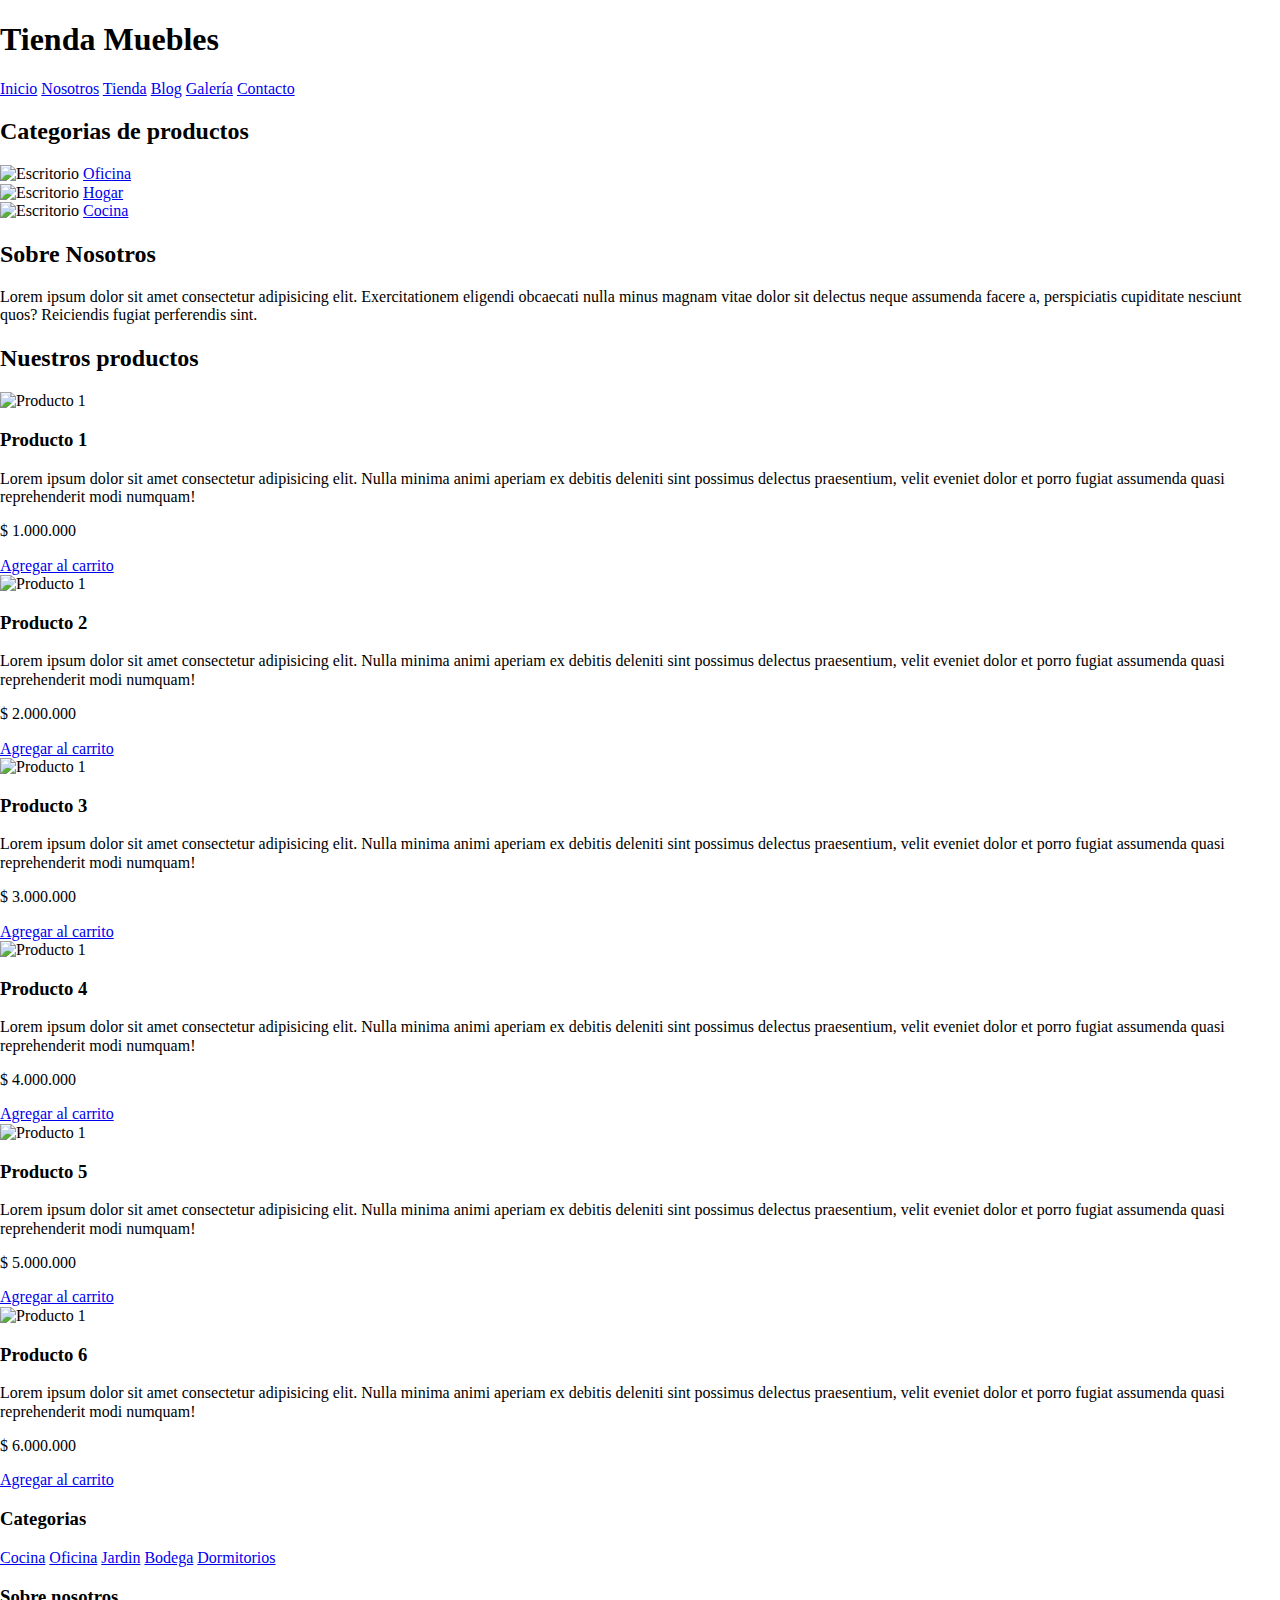
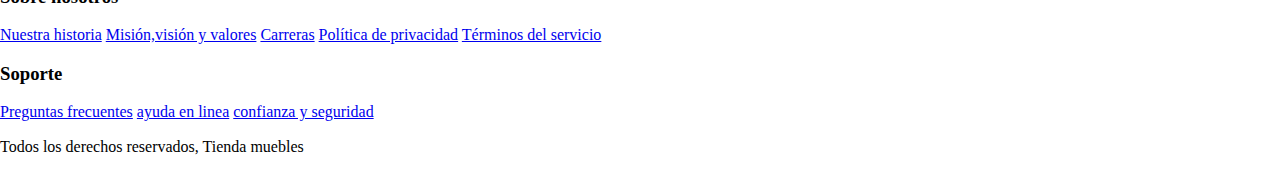
==== index.html @ c20535bb "Primer commit" ====
<!DOCTYPE html>
<html lang="es">
<head>
    <meta charset="UTF-8">
    <meta http-equiv="X-UA-Compatible" content="IE=edge">
    <meta name="viewport" content="width=device-width, initial-scale=1.0">
    <link rel="stylesheet" href="../normalize.css">
    <link rel="preconnect" href="https://fonts.googleapis.com"><link rel="preconnect" href="https://fonts.gstatic.com" crossorigin><link href="https://fonts.googleapis.com/css2?family=Playfair+Display:wght@700&family=Raleway:wght@400;700;900&display=swap" rel="stylesheet">
    <link rel="stylesheet" href="../furnitures-store/index.css">
    <title> My first page</title>
</head>
<body>
    <header class="nombre-sitio">
        <h1 >Tienda <span >Muebles</span> </h1>
    </header>
    
    <nav class="nav-principal">
        <a href="index.html">Inicio</a>
        <a href="nosotros.html">Nosotros</a>
        <a href="tienda.html">Tienda</a>
        <a href="blog.html">Blog</a>
        <a href="galeria.html">Galería</a>
        <a href="contacto.html">Contacto</a>
    </nav>
    <div class="hero-img"></div>
    
    <section class="contenedor categorias">
        <h2>Categorias de productos</h2>
        <div class="listado-categorias">
            <div class="categoria">
                <img src="../furnitures-store/img/categoria1.jpg" alt="Escritorio">
                <a href="#">Oficina</a>
            </div>
            <div class="categoria">
                <img src="../furnitures-store/img/categoria2.jpg" alt="Escritorio">
                <a href="#">Hogar</a>
            </div>
            <div class="categoria">
                <img src="../furnitures-store/img/categoria3.jpg" alt="Escritorio">
                <a href="#">Cocina</a>
            </div>
        </div>
    </section>
    <section class="sobre-nosotros">
        <div class="contenedor sobre-nosotros-grid sobre-nosotros-flex">
            <div class="texto-nosotros">
                <h2>Sobre Nosotros</h2>
                <p>Lorem ipsum dolor sit amet consectetur adipisicing elit. Exercitationem eligendi obcaecati nulla minus magnam vitae dolor sit delectus neque assumenda facere a, perspiciatis cupiditate nesciunt quos? Reiciendis fugiat perferendis sint.</p>
            </div>
        </div>
    </section>

    <main class="contenido-principal contenedor">
        <h2>Nuestros productos</h2>

        <div class="listado-productos">
            <div class="producto"> 
                <img class="object-fit" src="../furnitures-store/img/producto1.jpg" alt="Producto 1">

                <div class="texto-producto"> 
                    <h3>Producto 1</h3>
                    <p>Lorem ipsum dolor sit amet consectetur adipisicing elit. Nulla minima animi aperiam ex debitis deleniti sint possimus delectus praesentium, velit eveniet dolor et porro fugiat assumenda quasi reprehenderit modi numquam!</p>
                    <p class="precio">$ 1.000.000</p>
                    
                    <a class="boton" href="#">Agregar al carrito</a>
                </div> <!--info del producto -->
            </div>  <!--Producto 1 -->
            <div class="producto"> 
                <img src="../furnitures-store/img/producto2.jpg" alt="Producto 1">
                <div class="texto-producto"> 
                    <h3>Producto 2</h3>
                    <p>Lorem ipsum dolor sit amet consectetur adipisicing elit. Nulla minima animi aperiam ex debitis deleniti sint possimus delectus praesentium, velit eveniet dolor et porro fugiat assumenda quasi reprehenderit modi numquam!</p>
                    <p class="precio">$ 2.000.000</p>
                    <a class="boton" href="#">Agregar al carrito</a>
                </div> <!--info del producto -->
            </div>  <!--Producto 2 -->
            <div class="producto"> 
                <img src="../furnitures-store/img/producto3.jpg" alt="Producto 1">
                <div class="texto-producto"> 
                    <h3>Producto 3</h3>
                    <p>Lorem ipsum dolor sit amet consectetur adipisicing elit. Nulla minima animi aperiam ex debitis deleniti sint possimus delectus praesentium, velit eveniet dolor et porro fugiat assumenda quasi reprehenderit modi numquam!</p>
                    <p class="precio">$ 3.000.000</p>
                    <a class="boton" href="#">Agregar al carrito</a>
                </div> <!--info del producto -->
            </div>  <!--Producto 3 -->
            <div class="producto"> 
                <img src="../furnitures-store/img/producto4.jpg" alt="Producto 1">
                <div class="texto-producto"> 
                    <h3>Producto 4</h3>
                    <p>Lorem ipsum dolor sit amet consectetur adipisicing elit. Nulla minima animi aperiam ex debitis deleniti sint possimus delectus praesentium, velit eveniet dolor et porro fugiat assumenda quasi reprehenderit modi numquam!</p>
                    <p class="precio">$ 4.000.000</p>
                    <a class="boton" href="#">Agregar al carrito</a>
                </div> <!--info del producto -->
            </div>  <!--Producto 4 -->
            <div class="producto"> 
                <img src="../furnitures-store/img/producto5.jpg" alt="Producto 1">
                <div class="texto-producto"> 
                    <h3>Producto 5</h3>
                    <p>Lorem ipsum dolor sit amet consectetur adipisicing elit. Nulla minima animi aperiam ex debitis deleniti sint possimus delectus praesentium, velit eveniet dolor et porro fugiat assumenda quasi reprehenderit modi numquam!</p>
                    <p class="precio">$ 5.000.000</p>
                    <a class="boton" href="#">Agregar al carrito</a>
                </div> <!--info del producto -->
            </div>  <!--Producto 5 -->
            <div class="producto"> 
                <img src="../furnitures-store/img/producto6.jpg" alt="Producto 1">
                <div class="texto-producto"> 
                    <h3>Producto 6</h3>
                    <p>Lorem ipsum dolor sit amet consectetur adipisicing elit. Nulla minima animi aperiam ex debitis deleniti sint possimus delectus praesentium, velit eveniet dolor et porro fugiat assumenda quasi reprehenderit modi numquam!</p>
                    <p class="precio">$ 6.000.000</p>
                    <a class="boton" href="#">Agregar al carrito</a>
                </div> <!--info del producto -->
            </div>  <!--Producto 6 -->
       </div>  <!--  fin de listado de productos -->
    </main>

    <footer class="site-footer">
        <div class="flex-footer contenedor">
            <div class="footer-menu">
                <h3>Categorias</h3>
                <nav>
                    <a href="#">Cocina</a>
                    <a href="#">Oficina</a>
                    <a href="#">Jardin</a>
                    <a href="#">Bodega</a>
                    <a href="#">Dormitorios</a>
                </nav>
            </div>

            <div class="footer-menu">
                <h3>Sobre nosotros</h3>
                <nav>
                    <a href="#">Nuestra historia</a>
                    <a href="#">Misión,visión y valores</a>
                    <a href="#">Carreras</a>
                    <a href="#">Política de privacidad</a>
                    <a href="#">Términos del servicio</a>
                </nav>
            </div>

            <div class="footer-menu">
                <h3>Soporte</h3>
                <nav>
                    <a href="#">Preguntas frecuentes</a>
                    <a href="#">ayuda en linea</a>
                    <a href="#">confianza y seguridad</a>
                </nav>
            </div>
        </div>
            <p class="copyright">Todos los derechos reservados, Tienda muebles</p>
    </footer>
</body>
</html>
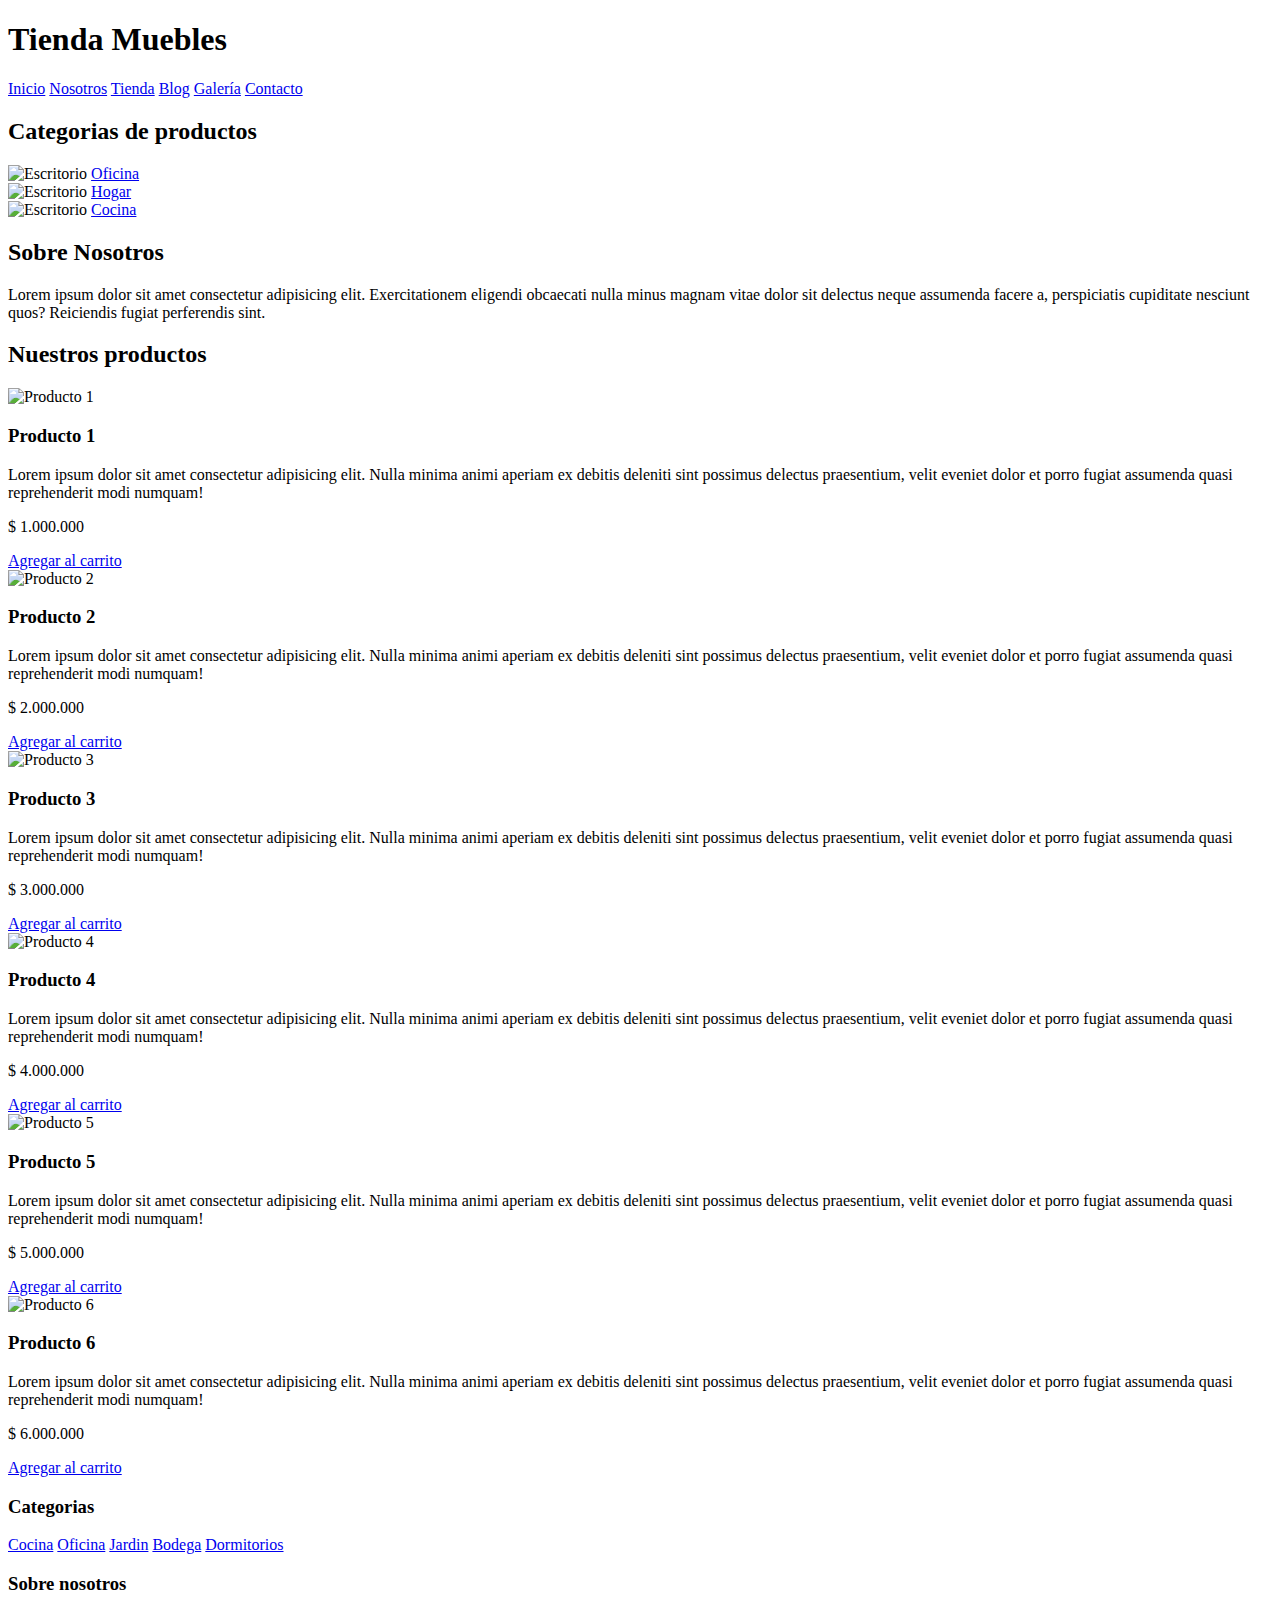
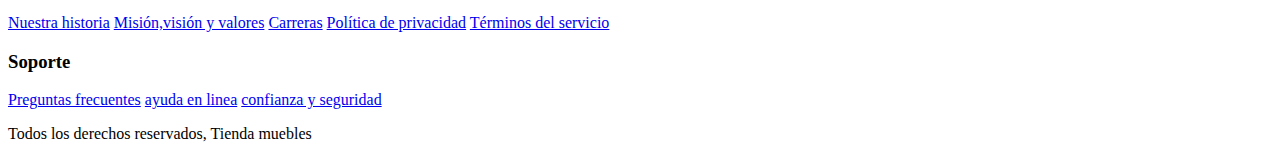
==== commit 13be55e6: "agregue seccion contacto" ====
--- a/index.html
+++ b/index.html
@@ -4,9 +4,9 @@
     <meta charset="UTF-8">
     <meta http-equiv="X-UA-Compatible" content="IE=edge">
     <meta name="viewport" content="width=device-width, initial-scale=1.0">
-    <link rel="stylesheet" href="../normalize.css">
+    <link rel="stylesheet" href="../furnitures-store/css/normalize.css">
     <link rel="preconnect" href="https://fonts.googleapis.com"><link rel="preconnect" href="https://fonts.gstatic.com" crossorigin><link href="https://fonts.googleapis.com/css2?family=Playfair+Display:wght@700&family=Raleway:wght@400;700;900&display=swap" rel="stylesheet">
-    <link rel="stylesheet" href="../furnitures-store/index.css">
+    <link rel="stylesheet" href="../furnitures-store/css/index.css">
     <title> My first page</title>
 </head>
 <body>
@@ -16,11 +16,11 @@
     
     <nav class="nav-principal">
         <a href="index.html">Inicio</a>
-        <a href="nosotros.html">Nosotros</a>
-        <a href="tienda.html">Tienda</a>
-        <a href="blog.html">Blog</a>
-        <a href="galeria.html">Galería</a>
-        <a href="contacto.html">Contacto</a>
+        <a href="../furnitures-store/html/nosotros.html">Nosotros</a>
+        <a href="../furnitures-store/html/tienda.html">Tienda</a>
+        <a href="../furnitures-store/html/blog.html">Blog</a>
+        <a href="../furnitures-store/html/galeria.html">Galería</a>
+        <a href="../furnitures-store/html/contacto.html">Contacto</a>
     </nav>
     <div class="hero-img"></div>
     
@@ -32,11 +32,11 @@
                 <a href="#">Oficina</a>
             </div>
             <div class="categoria">
-                <img src="../furnitures-store/img/categoria2.jpg" alt="Escritorio">
+                <img src="../furnitures-store/img/categoria1.jpg" alt="Escritorio">
                 <a href="#">Hogar</a>
             </div>
             <div class="categoria">
-                <img src="../furnitures-store/img/categoria3.jpg" alt="Escritorio">
+                <img src="../furnitures-store/img/categoria1.jpg" alt="Escritorio">
                 <a href="#">Cocina</a>
             </div>
         </div>
@@ -66,7 +66,7 @@
                 </div> <!--info del producto -->
             </div>  <!--Producto 1 -->
             <div class="producto"> 
-                <img src="../furnitures-store/img/producto2.jpg" alt="Producto 1">
+                <img src="../furnitures-store/img/producto2.jpg" alt="Producto 2">
                 <div class="texto-producto"> 
                     <h3>Producto 2</h3>
                     <p>Lorem ipsum dolor sit amet consectetur adipisicing elit. Nulla minima animi aperiam ex debitis deleniti sint possimus delectus praesentium, velit eveniet dolor et porro fugiat assumenda quasi reprehenderit modi numquam!</p>
@@ -75,7 +75,7 @@
                 </div> <!--info del producto -->
             </div>  <!--Producto 2 -->
             <div class="producto"> 
-                <img src="../furnitures-store/img/producto3.jpg" alt="Producto 1">
+                <img src="../furnitures-store/img/producto4.jpg" alt="Producto 3">
                 <div class="texto-producto"> 
                     <h3>Producto 3</h3>
                     <p>Lorem ipsum dolor sit amet consectetur adipisicing elit. Nulla minima animi aperiam ex debitis deleniti sint possimus delectus praesentium, velit eveniet dolor et porro fugiat assumenda quasi reprehenderit modi numquam!</p>
@@ -84,7 +84,7 @@
                 </div> <!--info del producto -->
             </div>  <!--Producto 3 -->
             <div class="producto"> 
-                <img src="../furnitures-store/img/producto4.jpg" alt="Producto 1">
+                <img src="../furnitures-store/img/producto4.jpg" alt="Producto 4">
                 <div class="texto-producto"> 
                     <h3>Producto 4</h3>
                     <p>Lorem ipsum dolor sit amet consectetur adipisicing elit. Nulla minima animi aperiam ex debitis deleniti sint possimus delectus praesentium, velit eveniet dolor et porro fugiat assumenda quasi reprehenderit modi numquam!</p>
@@ -93,7 +93,7 @@
                 </div> <!--info del producto -->
             </div>  <!--Producto 4 -->
             <div class="producto"> 
-                <img src="../furnitures-store/img/producto5.jpg" alt="Producto 1">
+                <img src="../furnitures-store/img/producto5.jpg" alt="Producto 5">
                 <div class="texto-producto"> 
                     <h3>Producto 5</h3>
                     <p>Lorem ipsum dolor sit amet consectetur adipisicing elit. Nulla minima animi aperiam ex debitis deleniti sint possimus delectus praesentium, velit eveniet dolor et porro fugiat assumenda quasi reprehenderit modi numquam!</p>
@@ -102,7 +102,7 @@
                 </div> <!--info del producto -->
             </div>  <!--Producto 5 -->
             <div class="producto"> 
-                <img src="../furnitures-store/img/producto6.jpg" alt="Producto 1">
+                <img src="../furnitures-store/img/producto6.jpg" alt="Producto 6">
                 <div class="texto-producto"> 
                     <h3>Producto 6</h3>
                     <p>Lorem ipsum dolor sit amet consectetur adipisicing elit. Nulla minima animi aperiam ex debitis deleniti sint possimus delectus praesentium, velit eveniet dolor et porro fugiat assumenda quasi reprehenderit modi numquam!</p>
@@ -114,7 +114,7 @@
     </main>
 
     <footer class="site-footer">
-        <div class="flex-footer contenedor">
+        <div class="grid-footer contenedor">
             <div class="footer-menu">
                 <h3>Categorias</h3>
                 <nav>
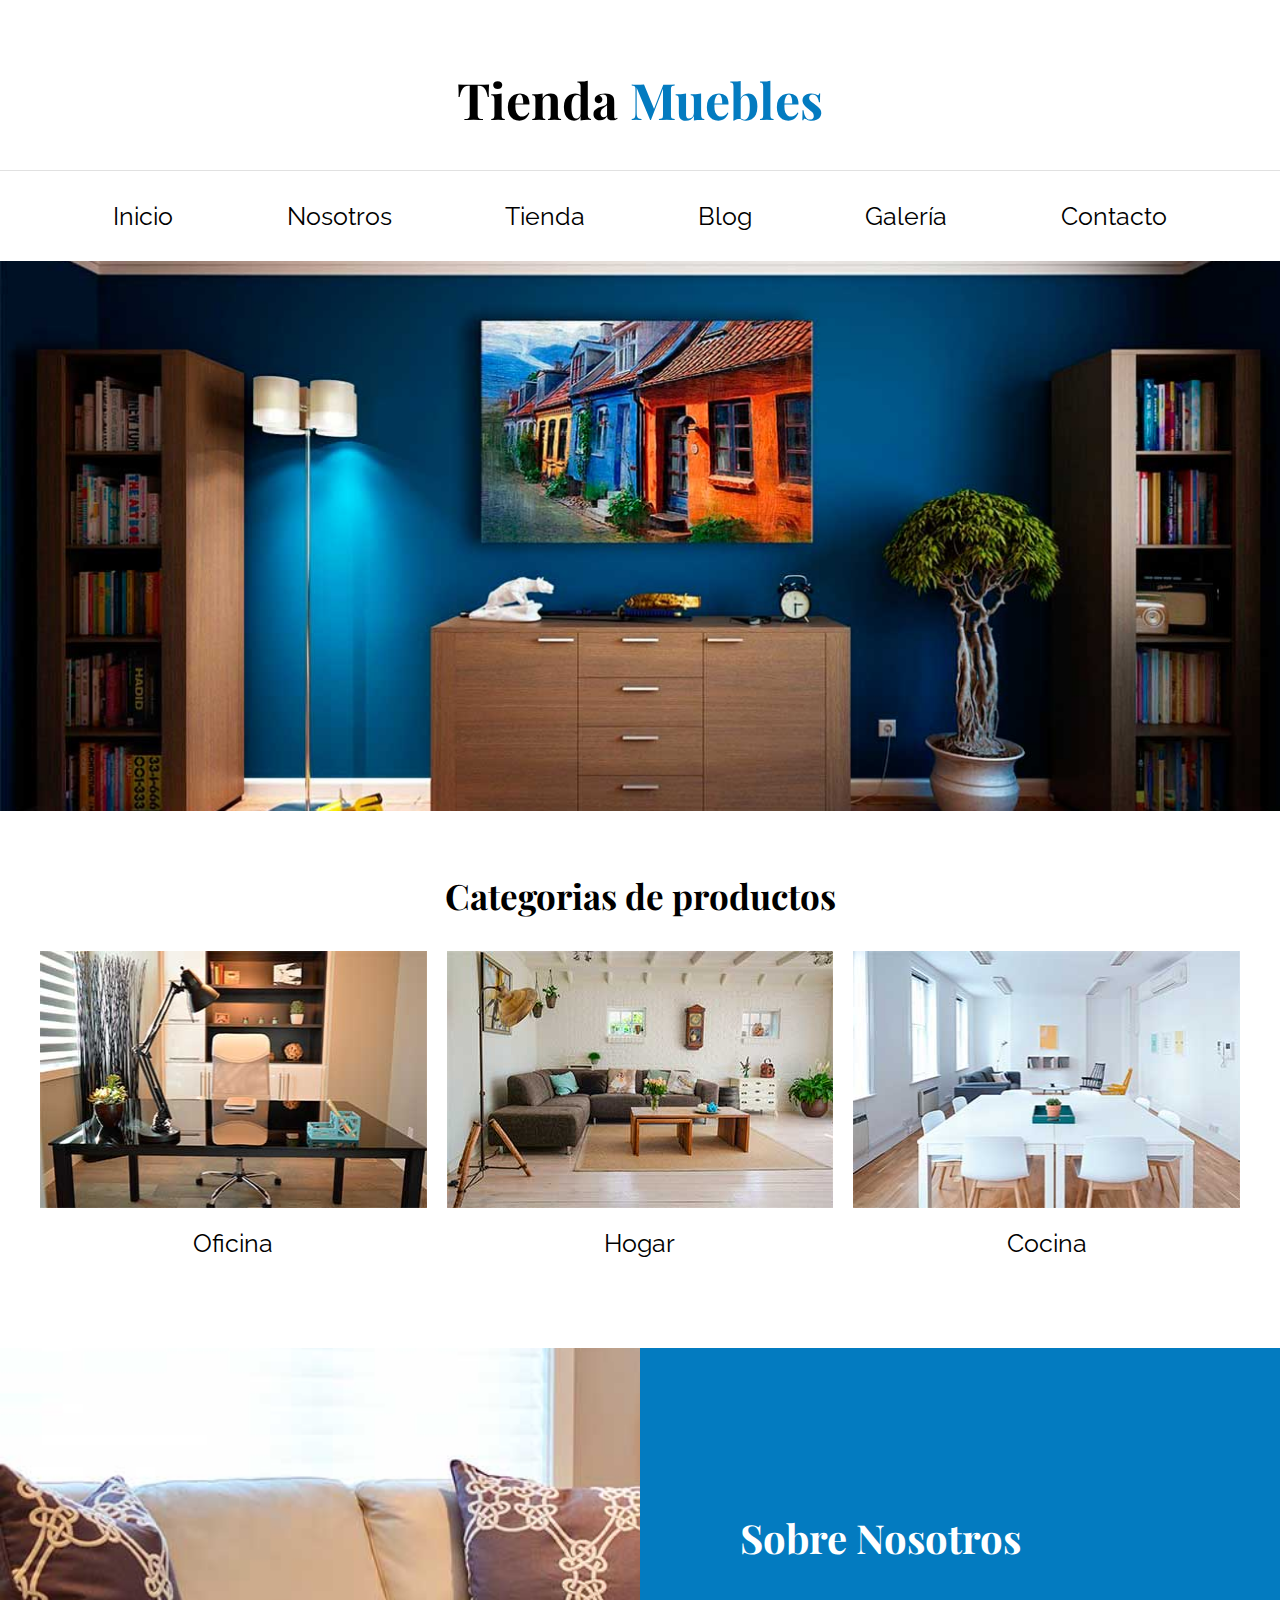
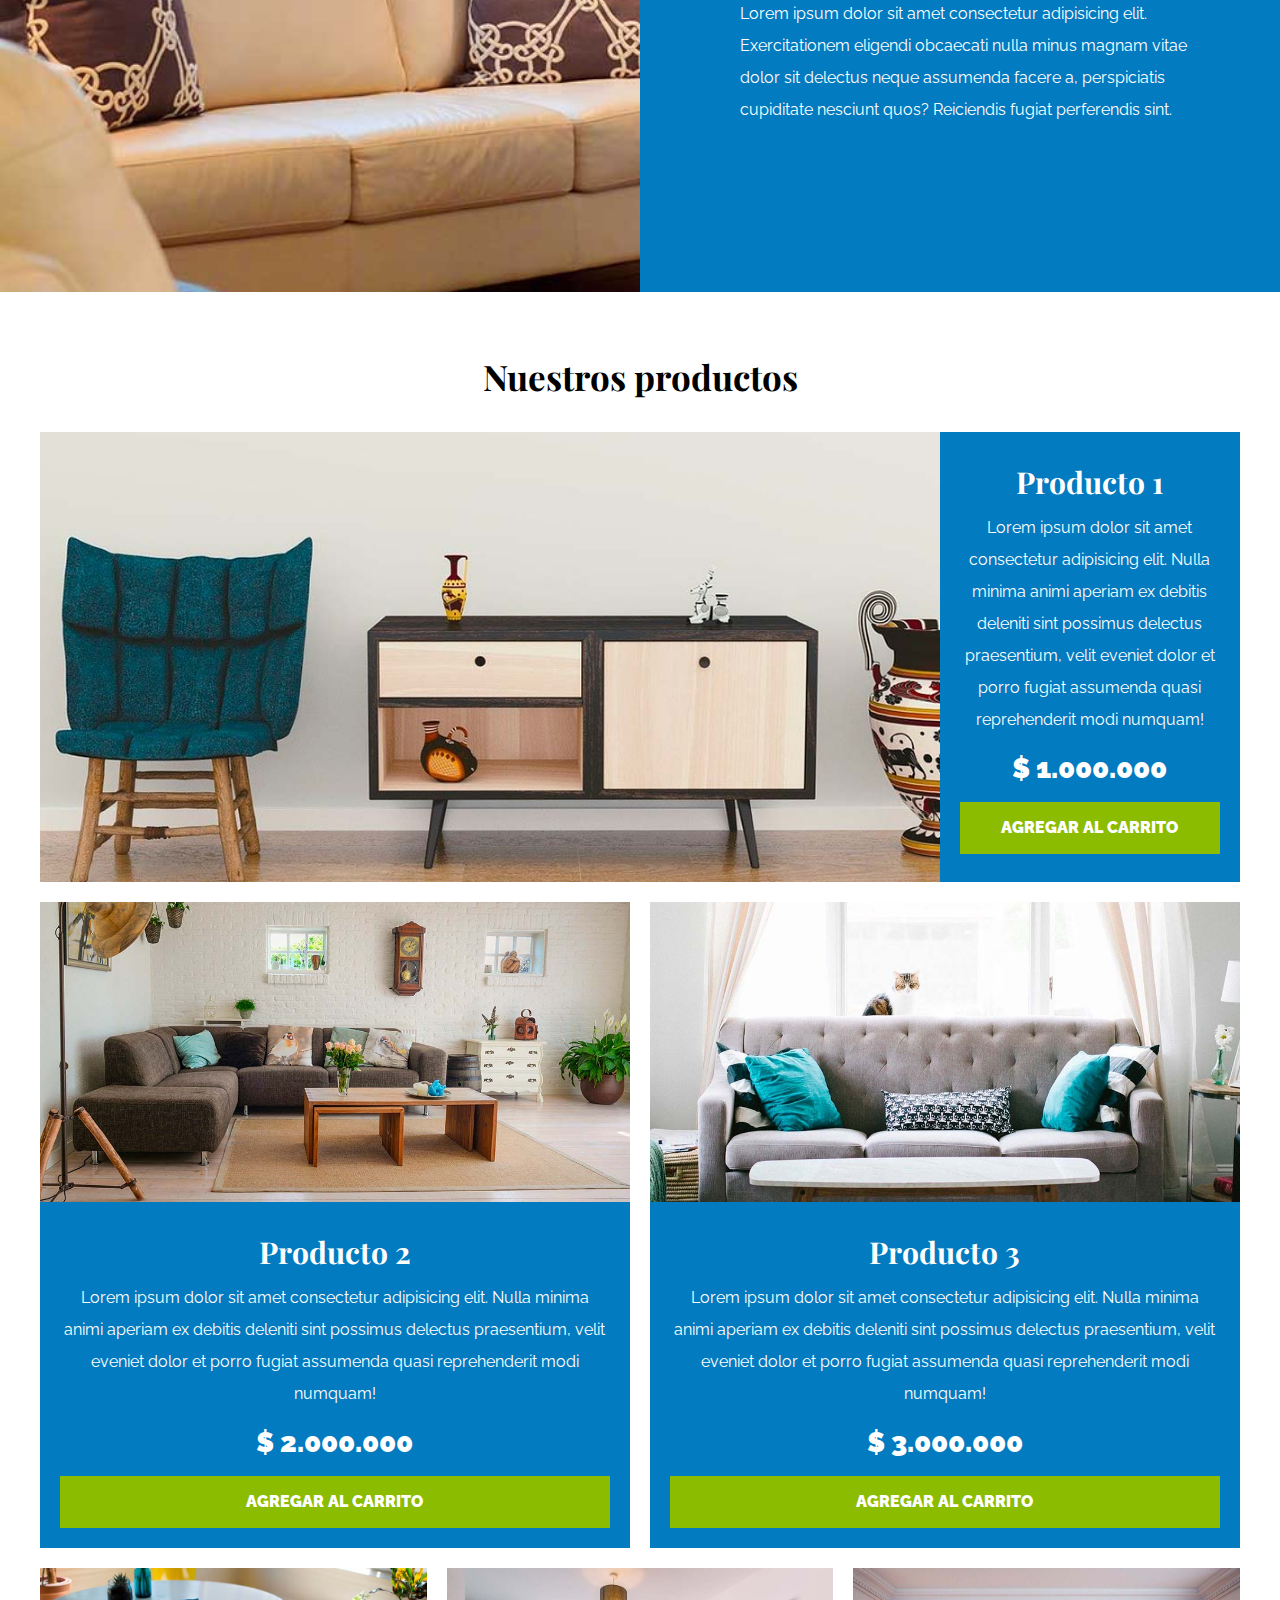
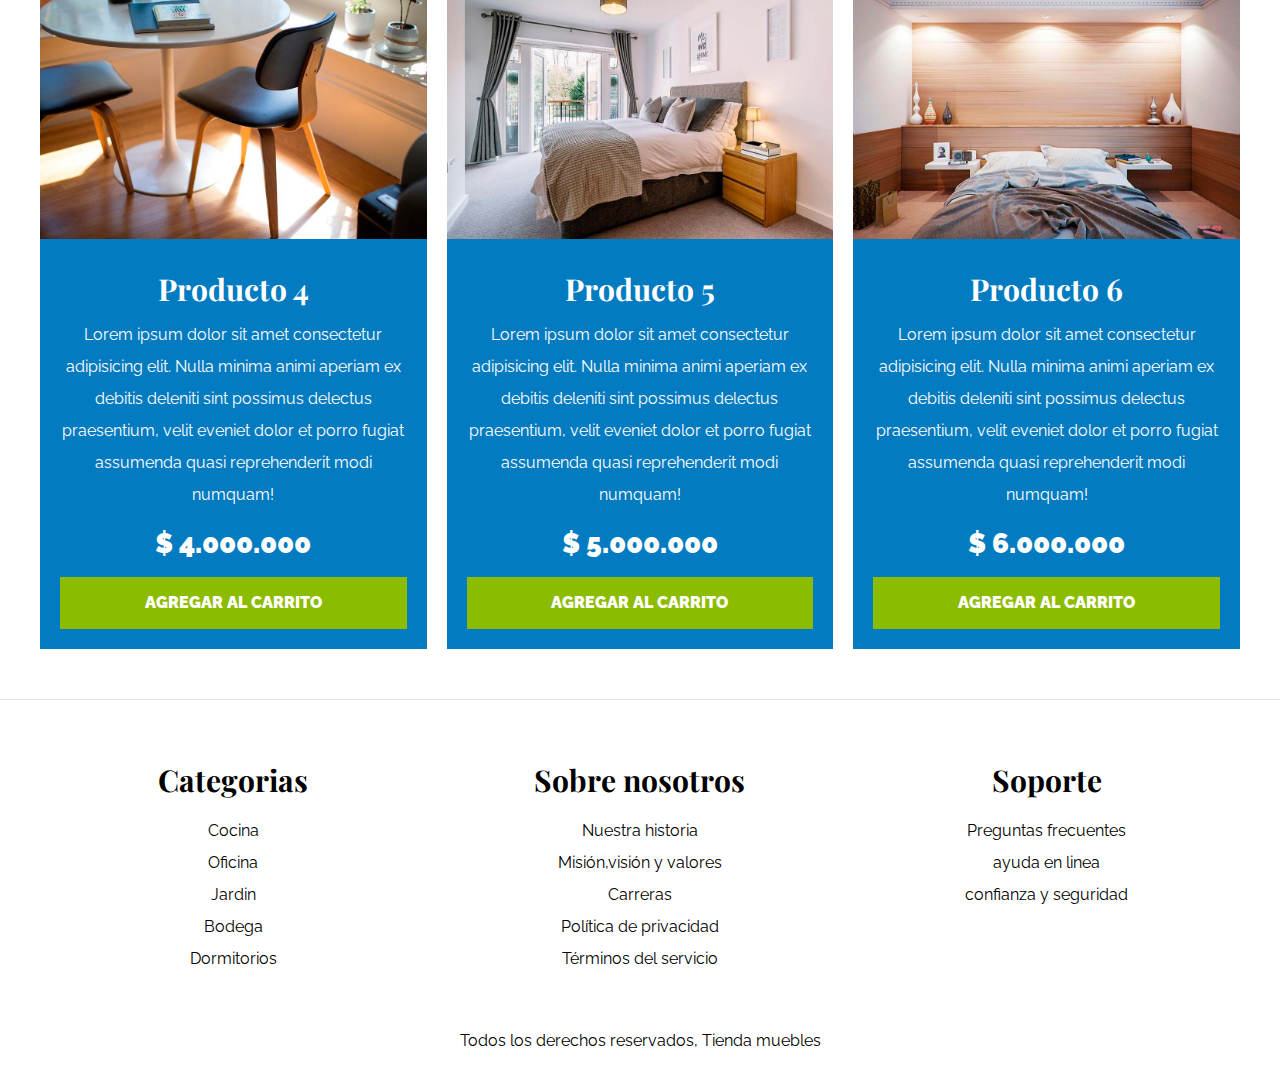
==== commit e2440806: "index y blog responsive" ====
--- a/index.html
+++ b/index.html
@@ -4,9 +4,9 @@
     <meta charset="UTF-8">
     <meta http-equiv="X-UA-Compatible" content="IE=edge">
     <meta name="viewport" content="width=device-width, initial-scale=1.0">
-    <link rel="stylesheet" href="../furnitures-store/css/normalize.css">
+    <link rel="stylesheet" href="css/normalize.css">
     <link rel="preconnect" href="https://fonts.googleapis.com"><link rel="preconnect" href="https://fonts.gstatic.com" crossorigin><link href="https://fonts.googleapis.com/css2?family=Playfair+Display:wght@700&family=Raleway:wght@400;700;900&display=swap" rel="stylesheet">
-    <link rel="stylesheet" href="../furnitures-store/css/index.css">
+    <link rel="stylesheet" href="css/index.css">
     <title> My first page</title>
 </head>
 <body>
@@ -16,11 +16,11 @@
     
     <nav class="nav-principal">
         <a href="index.html">Inicio</a>
-        <a href="../furnitures-store/html/nosotros.html">Nosotros</a>
-        <a href="../furnitures-store/html/tienda.html">Tienda</a>
-        <a href="../furnitures-store/html/blog.html">Blog</a>
-        <a href="../furnitures-store/html/galeria.html">Galería</a>
-        <a href="../furnitures-store/html/contacto.html">Contacto</a>
+        <a href="html/nosotros.html">Nosotros</a>
+        <a href="html/tienda.html">Tienda</a>
+        <a href="html/blog.html">Blog</a>
+        <a href="html/galeria.html">Galería</a>
+        <a href="html/contacto.html">Contacto</a>
     </nav>
     <div class="hero-img"></div>
     
@@ -28,15 +28,15 @@
         <h2>Categorias de productos</h2>
         <div class="listado-categorias">
             <div class="categoria">
-                <img src="../furnitures-store/img/categoria1.jpg" alt="Escritorio">
+                <img src="img/categoria1.jpg" alt="Escritorio">
                 <a href="#">Oficina</a>
             </div>
             <div class="categoria">
-                <img src="../furnitures-store/img/categoria1.jpg" alt="Escritorio">
+                <img src="img/categoria2.jpg" alt="Escritorio">
                 <a href="#">Hogar</a>
             </div>
             <div class="categoria">
-                <img src="../furnitures-store/img/categoria1.jpg" alt="Escritorio">
+                <img src="img/categoria3.jpg" alt="Escritorio">
                 <a href="#">Cocina</a>
             </div>
         </div>
@@ -55,7 +55,7 @@
 
         <div class="listado-productos">
             <div class="producto"> 
-                <img class="object-fit" src="../furnitures-store/img/producto1.jpg" alt="Producto 1">
+                <img src="img/producto1.jpg" alt="Producto 1">
 
                 <div class="texto-producto"> 
                     <h3>Producto 1</h3>
@@ -66,7 +66,7 @@
                 </div> <!--info del producto -->
             </div>  <!--Producto 1 -->
             <div class="producto"> 
-                <img src="../furnitures-store/img/producto2.jpg" alt="Producto 2">
+                <img src="img/producto2.jpg" alt="Producto 2">
                 <div class="texto-producto"> 
                     <h3>Producto 2</h3>
                     <p>Lorem ipsum dolor sit amet consectetur adipisicing elit. Nulla minima animi aperiam ex debitis deleniti sint possimus delectus praesentium, velit eveniet dolor et porro fugiat assumenda quasi reprehenderit modi numquam!</p>
@@ -75,7 +75,7 @@
                 </div> <!--info del producto -->
             </div>  <!--Producto 2 -->
             <div class="producto"> 
-                <img src="../furnitures-store/img/producto4.jpg" alt="Producto 3">
+                <img src="img/producto3.jpg" alt="Producto 3">
                 <div class="texto-producto"> 
                     <h3>Producto 3</h3>
                     <p>Lorem ipsum dolor sit amet consectetur adipisicing elit. Nulla minima animi aperiam ex debitis deleniti sint possimus delectus praesentium, velit eveniet dolor et porro fugiat assumenda quasi reprehenderit modi numquam!</p>
@@ -84,7 +84,7 @@
                 </div> <!--info del producto -->
             </div>  <!--Producto 3 -->
             <div class="producto"> 
-                <img src="../furnitures-store/img/producto4.jpg" alt="Producto 4">
+                <img src="img/producto4.jpg" alt="Producto 4">
                 <div class="texto-producto"> 
                     <h3>Producto 4</h3>
                     <p>Lorem ipsum dolor sit amet consectetur adipisicing elit. Nulla minima animi aperiam ex debitis deleniti sint possimus delectus praesentium, velit eveniet dolor et porro fugiat assumenda quasi reprehenderit modi numquam!</p>
@@ -93,7 +93,7 @@
                 </div> <!--info del producto -->
             </div>  <!--Producto 4 -->
             <div class="producto"> 
-                <img src="../furnitures-store/img/producto5.jpg" alt="Producto 5">
+                <img src="img/producto5.jpg" alt="Producto 5">
                 <div class="texto-producto"> 
                     <h3>Producto 5</h3>
                     <p>Lorem ipsum dolor sit amet consectetur adipisicing elit. Nulla minima animi aperiam ex debitis deleniti sint possimus delectus praesentium, velit eveniet dolor et porro fugiat assumenda quasi reprehenderit modi numquam!</p>
@@ -102,7 +102,7 @@
                 </div> <!--info del producto -->
             </div>  <!--Producto 5 -->
             <div class="producto"> 
-                <img src="../furnitures-store/img/producto6.jpg" alt="Producto 6">
+                <img src="img/producto6.jpg" alt="Producto 6">
                 <div class="texto-producto"> 
                     <h3>Producto 6</h3>
                     <p>Lorem ipsum dolor sit amet consectetur adipisicing elit. Nulla minima animi aperiam ex debitis deleniti sint possimus delectus praesentium, velit eveniet dolor et porro fugiat assumenda quasi reprehenderit modi numquam!</p>
--- a/css/index.css
+++ b/css/index.css
@@ -0,0 +1,462 @@
+html {
+    box-sizing: border-box;
+     font-size: 62.5%; /*colocar esto es recomendable si quiero usar el sistema de media de REM ya 
+    que cada uno valdria 10px
+    1REM= 10px*/
+  }
+  *, *:before, *:after {
+    box-sizing: inherit;
+  }
+  /* Globales */
+  body{
+    font-family: 'Raleway', sans-serif;
+    font-size: 1.6rem;
+    line-height: 2;
+  }
+
+h1,h2,h3{
+    font-family: 'Playfair Display', serif;
+     margin: 0 0 2rem 0;  /*quitar margenes de los titulos */
+  }
+  h1{
+    font-size: 3.8rem;
+  }
+  @media (min-width: 768px){ 
+    h1{
+      font-size: 5rem;
+    }
+  }
+  h2{
+    font-size: 3.2rem;
+  }
+  @media (min-width: 768px){ 
+    h2{
+      font-size: 4rem;
+    }
+  }
+  h3{
+    font-size: 2.4rem;
+  }
+  @media (min-width: 768px){ 
+    h3{
+      font-size: 3rem;
+    }
+  }
+  a{
+    text-decoration: none;
+    color: #000;
+  }
+  .contenedor{  /* es necesario este .contenedor debido a que al iniciar cada seccion se usará */
+    max-width: 120rem; /*1200px */
+    margin: 0 auto;
+  }
+  img{
+    max-width: 100%;
+    display: block;
+  }
+  .boton{
+  background-color: #8cbc00;
+  display: block;
+  color: #fff;
+  text-transform: uppercase;
+  font-weight: 900;
+  padding: 1rem;
+  text-align: center;
+  /* animacion css */
+  transition: background-color .3s ease-out ; /*de esta manera creo una animacion para background del hover*/
+  border: none;
+  width: 100%;
+  }
+  .boton:hover{ 
+    background-color: #769c02;
+    cursor: pointer;
+  }
+  /* Utilidades */
+  .text-center{
+    text-align: center;
+  }
+  @media (min-width: 768px){ 
+    .max-width-30{
+      max-width: 30rem;
+    }
+  }
+  
+  /* Header y navegacion */
+  
+  
+.nombre-sitio{
+    font-size:3.5rem;/*35px */
+    margin-top: 5rem;  /*50px */
+    text-align: center;
+}
+
+.nombre-sitio span{
+    color: #037bc0;
+}
+
+.nav-principal{
+    border-top: solid thin #e1e1e1;
+    padding: 2rem 0;
+    display: flex;
+    flex-direction: column;
+    align-items: center;
+}
+@media (min-width: 768px){ 
+  .nav-principal{
+    justify-content: space-evenly;
+    flex-direction: row;
+  }
+}
+.nav-principal a{
+  font-size: 2.5rem;
+}
+.hero-img{
+    background-image: url(../img/principal.jpg);
+    background-repeat: no-repeat;
+    background-size: cover;
+    background-position: center center;
+    height: 25rem;
+}
+@media (min-width: 768px){ 
+  .hero-img{
+    height: 55rem;
+   }
+}
+
+/* categorias */
+.categorias{
+  padding: 5rem 0;
+}
+.categoria{
+  margin-bottom: 2rem;
+}
+@media (min-width: 768px){ 
+  .categoria{
+    margin-bottom: 0;
+  }
+}
+.categoria img{
+  width: 100%;
+}
+.categorias h2,
+.contenido-principal h2{
+  text-align: center;
+  font-size: 3.5rem;
+}
+.categoria a{
+  display: block;
+  text-align: center;
+  padding: 1rem;
+  font-size: 2.5rem;
+}
+.categoria a:hover{
+  background-color: #037bc0;
+  color: #fff;
+  border-bottom-left-radius: 2rem;
+  border-bottom-right-radius: 2rem;
+}
+@media (min-width: 768px){ 
+  .listado-categorias{
+    display: grid;
+    grid-template-columns: repeat(3,1fr);
+    gap: 2rem;}
+}
+
+
+/* Bloque sobre nosotros */
+.sobre-nosotros{
+  margin-top: 2rem;
+  background-image: linear-gradient(to bottom, transparent 50%,#037bc0 50%, #037bc0 100% )
+  ,url(../img/nosotros.jpg);
+  background-position: center,top left;
+  background-repeat: no-repeat;
+  background-size: 100%, 70rem; /* esto es que le de un 100% a mi linear-gradient y 120 rem a mi imagen */
+}
+
+@media (min-width: 768px){ 
+  .sobre-nosotros{
+    margin-top: 2rem;
+    background-image: linear-gradient(to right, transparent 50%,#037bc0 50%, #037bc0 100% )
+    ,url(../img/nosotros.jpg);
+    background-position: left center;
+    padding: 10rem 0;
+    background-size: 100%, 130rem; /* esto es que le de un 100% a mi linear-gradient y 120 rem a mi imagen */
+  }
+}
+/* grid  */
+.sobre-nosotros-grid{
+  display: grid;
+  grid-template-rows: repeat(2, 1fr);
+}
+@media (min-width: 768px){ 
+  .sobre-nosotros-grid{
+    grid-template-columns: repeat(2, 1fr);
+     grid-template-rows: unset; /*para contrastar con lo de arriba y no interfiera */
+     column-gap: 10rem;
+
+  }
+}
+/* flex-box */
+/* .sobre-nosotros-flex{
+ display: flex;
+ justify-content: flex-end;
+} */
+.texto-nosotros{
+  grid-row: 2 / 3;
+  color: #fff;
+  padding: 5rem;
+ }
+ @media (min-width: 768px){ 
+  .texto-nosotros{
+    grid-column: 2 / 3;
+   }
+ }
+/* listado de productos */
+
+.contenido-principal{
+ padding-top: 5rem;
+}
+@media (min-width: 768px){ 
+  .listado-productos{
+    display: grid;
+    grid-template-columns: repeat(6, 1fr);
+    /* column-gap: 2rem;
+    row-gap: 2rem; */
+    gap: 2rem; /* es un atajo de column-gap y row-gap */
+  }
+  .producto:nth-child(1) {
+    grid-column-start: 1;
+    grid-column-end: 7;
+    display: grid;
+    grid-template-columns: 3fr 1fr;
+  }
+  .producto:nth-child(1) img{
+    height: 45rem;
+    width: 100%;
+    object-fit: cover;
+  }
+  .producto:nth-child(2) {
+    grid-column-start: 1;
+    grid-column-end: 4;
+}
+.producto:nth-child(2) img,
+.producto:nth-child(3) img {
+    height: 30rem;
+    width: 100%;
+    object-fit: cover;
+}
+  .producto:nth-child(3){
+    grid-column-start: 4 ;
+    grid-column-end: 7 ;
+  }
+  .producto:nth-child(4){
+    grid-column-start:1 ;
+    grid-column-end:3 ;
+  }
+  .producto:nth-child(5){
+    grid-column-start:3 ;
+    grid-column-end:5 ;
+  }
+  .producto:nth-child(6){
+    grid-column-start:5 ;
+    grid-column-end:7 ;
+  }
+}
+.producto{
+  background-color:#037bc0 ; 
+  margin-bottom: 2rem;
+}
+@media (min-width: 768px){ 
+  .producto{
+    margin-bottom: 0;
+  }
+}
+.producto:last-of-type{
+  margin-bottom: 0;
+}
+.texto-producto{
+  text-align: center;
+  color: #fff;
+  padding: 2rem;
+}
+.texto-producto h3{
+  margin: 0;
+}
+.texto-producto p{
+  margin: 0 0 .5rem 0;
+}
+ .texto-producto .precio{  /*precio */
+ font-size: 2.8rem;
+ font-weight: 900;
+}
+
+/* otro ejemplo del transition, hace que cuando haga hover en la img esta se demore en colocarse pequeña */
+/* .producto img{
+  transition: transform .3s ease-out ;
+}
+.producto img:hover{
+  transform: scale(.8);
+} */
+
+/* Footer */
+.site-footer{
+  margin-top: 5rem;
+  padding-top: 5rem;
+  border-top: thin solid #e1e1e1;
+  
+}
+/* flex-box */
+/* .flex-footer{
+  display: flex;
+  gap: 2rem;
+}
+.flex-footer div{
+  flex: 1;
+} */
+/* grid */
+.site-footer h3{
+  margin-bottom: .5rem;
+  text-align: center;
+}
+
+@media (min-width: 768px){ 
+  .grid-footer{
+    display: grid;
+    grid-template-columns: repeat(3, 1fr);
+    gap: 2rem;
+  }
+}
+.grid-footer > div{
+  margin-bottom: 2rem;
+}
+@media (min-width: 768px){ 
+  .grid-footer > div{
+    margin-bottom: 0;
+  }
+}
+.footer-menu a{
+  display: block;
+  text-align: center;
+}
+.footer-menu a:hover{
+  color: #037bc0;
+}
+
+.copyright{
+  margin-top: 5rem;
+  text-align: center;
+}
+/* Nosotros */
+.contenido-nosotros{
+  display: grid;
+  grid-template-columns: 1fr 2fr;
+  grid-template-columns: repeat(auto-fit, minmax( 25rem, 1fr));
+  column-gap: 4rem;
+}
+.informacion-nosotros{
+  display: flex;
+  flex-direction: column;
+  justify-content: center;
+  padding: 5rem;
+}
+@media (min-width: 768px){ 
+  .informacion-nosotros{
+    padding: 0;
+  }
+}
+
+/* Blog */
+@media (min-width: 768px){ 
+  .contenedor-blog{
+    display: grid;
+    grid-template-columns: 2fr 1fr;
+    column-gap: 4rem;
+  }
+}
+
+.entrada{
+  border-bottom: thin solid #e1e1e1;
+  margin-bottom: 2rem;
+  padding-bottom: 4rem;
+}
+.entrada h2{
+  text-align: center;
+}
+@media (min-width: 768px){ 
+  .entrada h2{
+    text-align: left;
+  }
+}
+.contenido-blog{
+  padding: 2rem;
+}
+ .entrada:last-of-type{ /*este se refiere al ultimo elemento */
+   border:none     /*acá estoy quitando el border del ultimo elemento del blog */
+}
+@media (min-width: 768px){ 
+  .entrada-meta{
+    display: flex;
+    justify-content: space-between;
+  }
+}
+
+.entrada-meta p{
+  font-weight:  700 /*tamaño de la fuente (bold o negrita) */
+}
+.entrada-meta span{
+  color: #037bc0;
+  font-weight: bold;
+}
+.contenido-entrada-blog{
+  width: 60rem;
+  margin: 0 auto;
+}
+/* Galeria */
+.galeria {
+  list-style: none;
+  padding: 0;
+  margin: 0;
+  display: grid;
+  grid-template-columns:repeat(3,1fr); 
+  gap: 2rem;
+}
+.galeria img{
+  height: 40rem;
+  width: 40rem;
+  object-fit: cover;
+}
+/* Formulario */
+
+.formulario{
+  max-width: 600px;
+  margin: 0 auto;
+}
+.formulario fieldset{
+  border: thin solid black ;
+  margin-bottom: 2rem;
+}
+.formulario legend{
+  background-color: #005485;
+  width: 100%;
+  text-align: center;
+  color: #fff;
+  text-transform: uppercase;
+  font-weight: 900;
+  padding: 1rem;
+  margin-bottom: 4rem;
+}
+.campo{
+  display: flex;
+  margin-bottom: 2rem;
+}
+.campo label{
+  flex-basis: 10rem;
+}
+
+.campo input:not([type="radio"]),
+textarea,
+select{
+  flex: 1;
+  border: thin solid #e1e1e1;
+  padding: 1rem;
+}
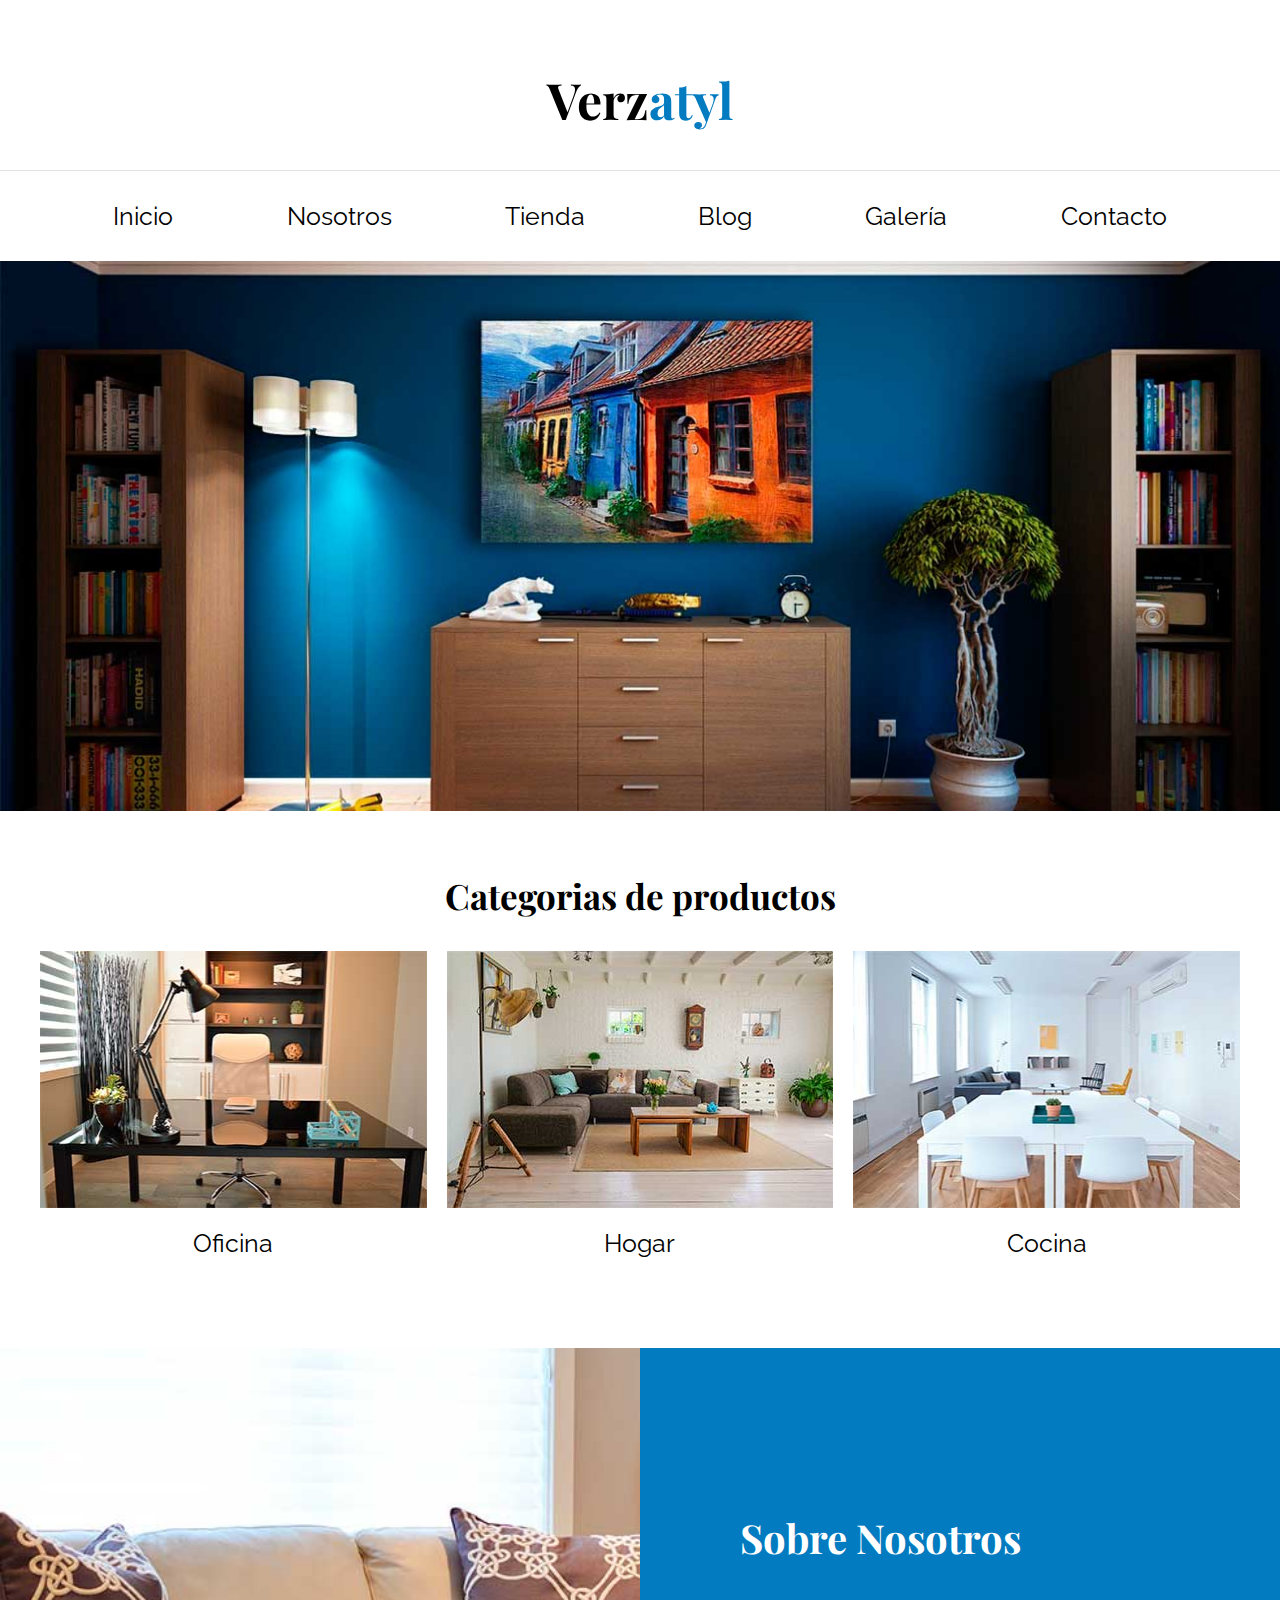
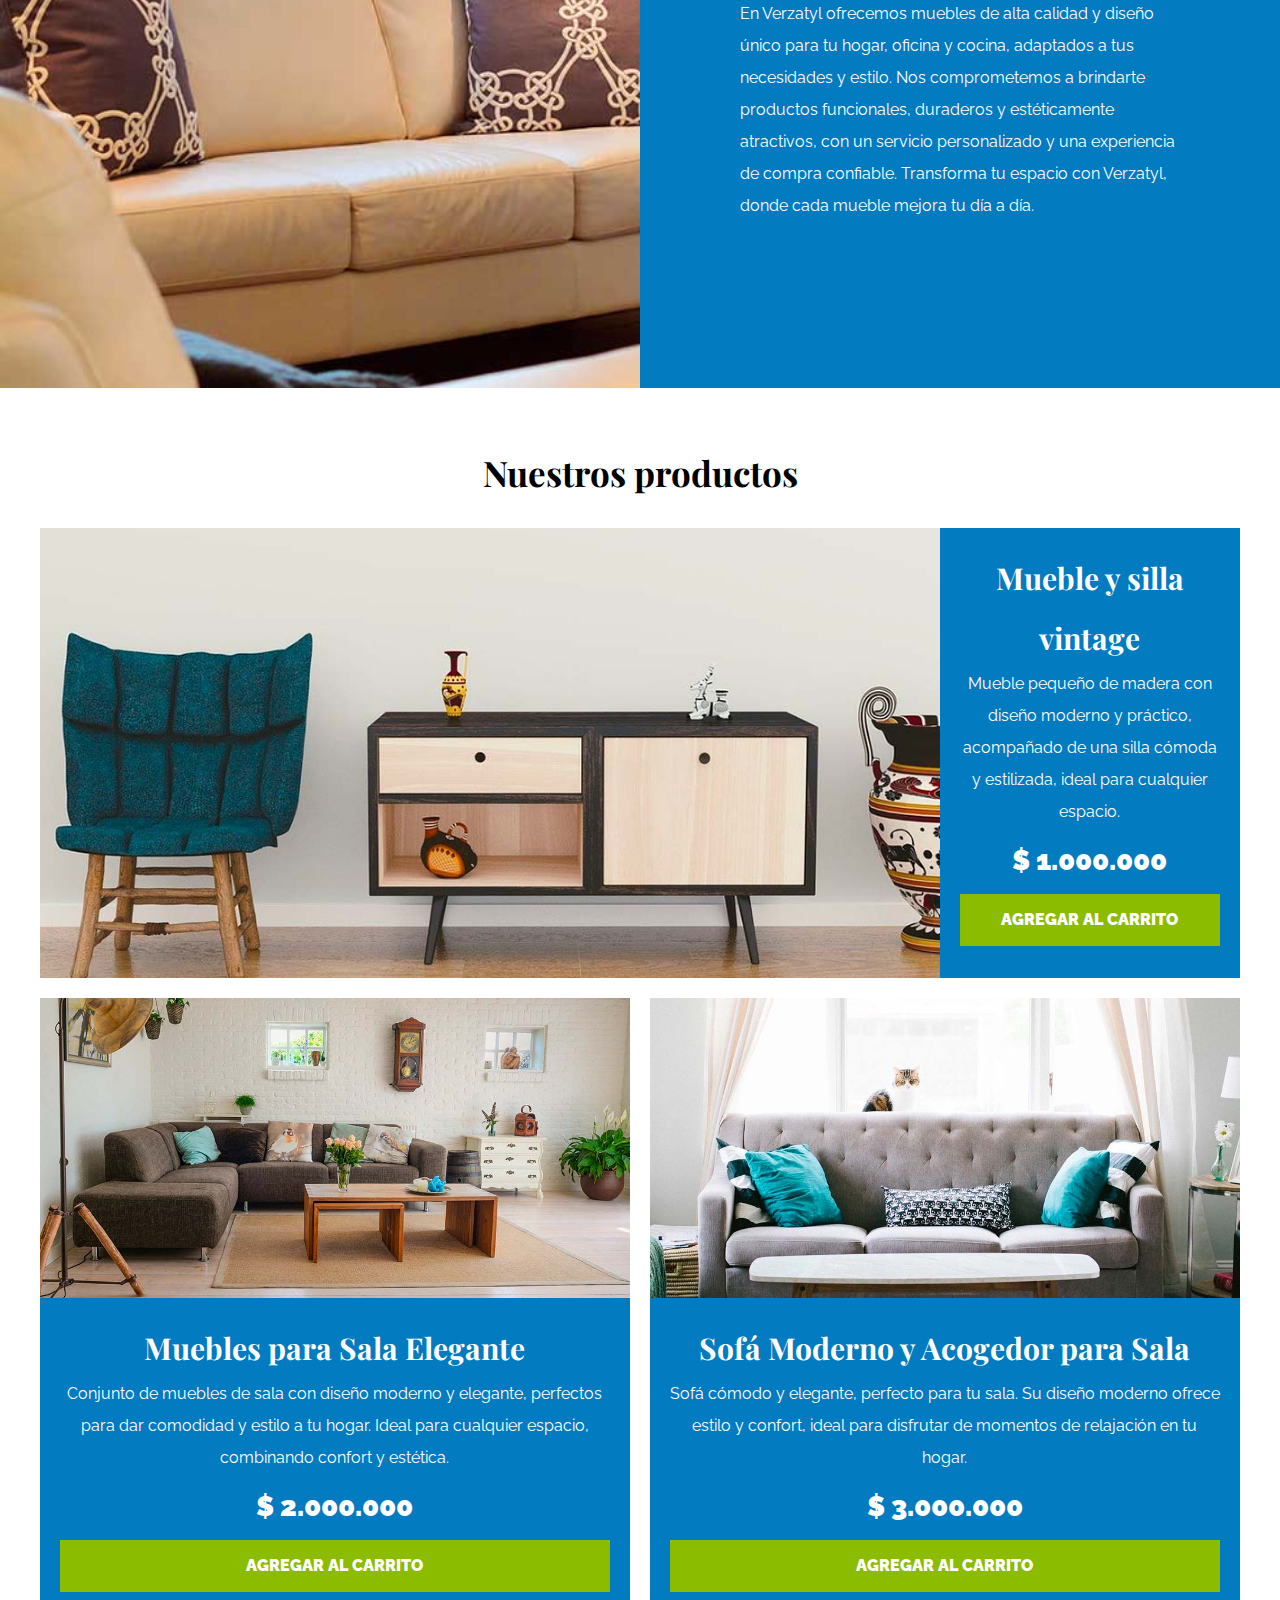
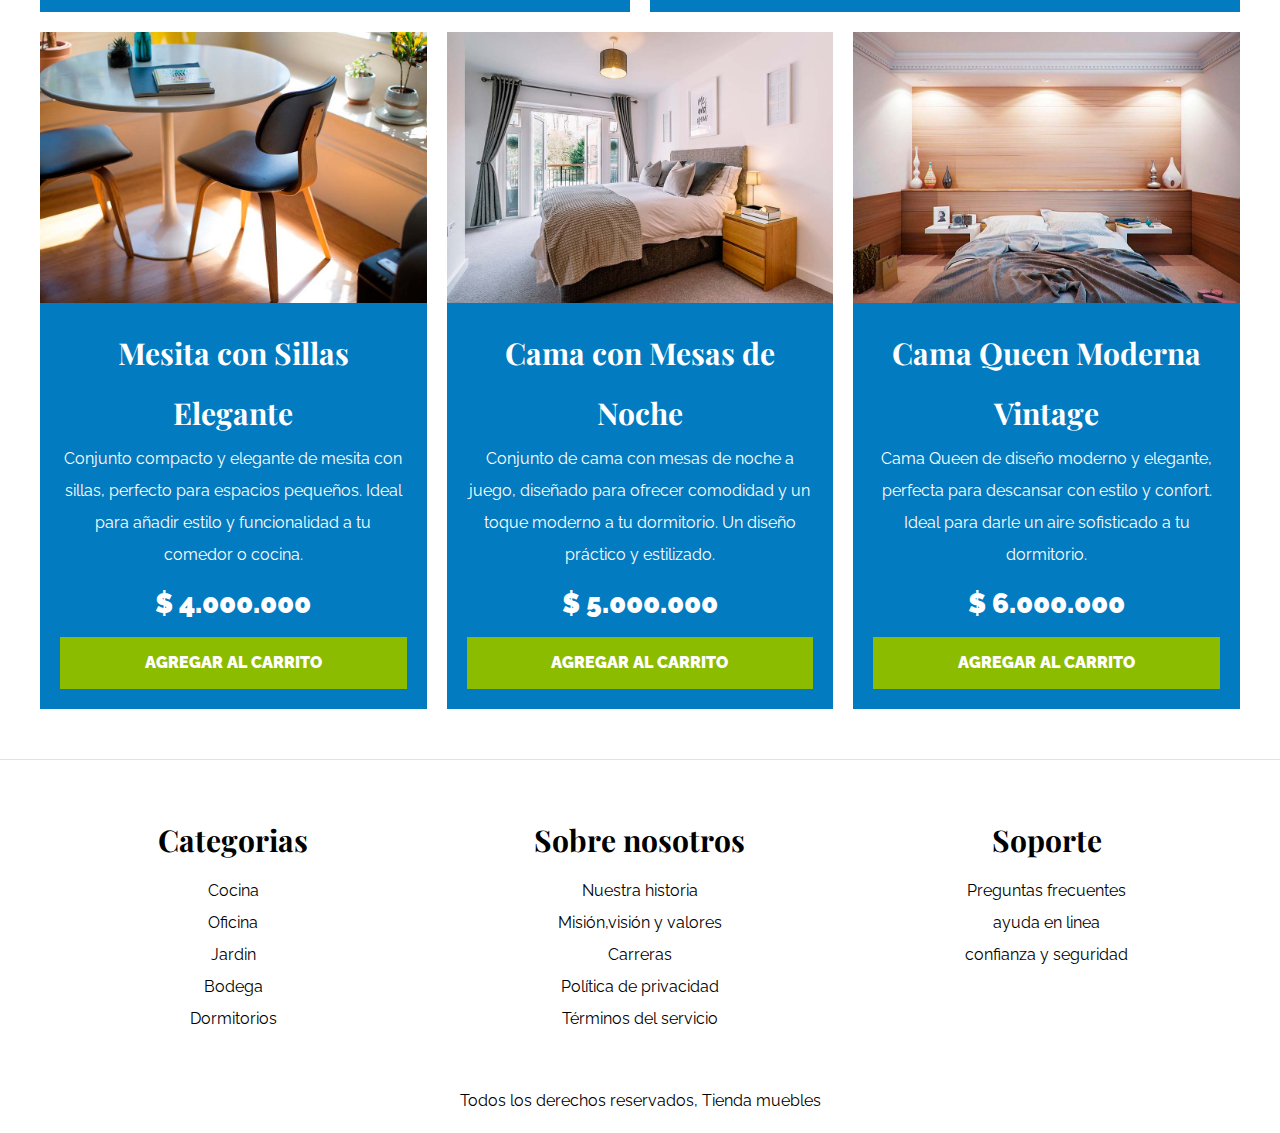
==== commit 71655646: "feat: :rocket: Agrego informacion sobre verzatyl" ====
--- a/index.html
+++ b/index.html
@@ -7,11 +7,11 @@
     <link rel="stylesheet" href="css/normalize.css">
     <link rel="preconnect" href="https://fonts.googleapis.com"><link rel="preconnect" href="https://fonts.gstatic.com" crossorigin><link href="https://fonts.googleapis.com/css2?family=Playfair+Display:wght@700&family=Raleway:wght@400;700;900&display=swap" rel="stylesheet">
     <link rel="stylesheet" href="css/index.css">
-    <title> My first page</title>
+    <title> Verzatyl</title>
 </head>
 <body>
     <header class="nombre-sitio">
-        <h1 >Tienda <span >Muebles</span> </h1>
+        <h1 >Verz<span>atyl</span> </h1>
     </header>
     
     <nav class="nav-principal">
@@ -45,7 +45,7 @@
         <div class="contenedor sobre-nosotros-grid sobre-nosotros-flex">
             <div class="texto-nosotros">
                 <h2>Sobre Nosotros</h2>
-                <p>Lorem ipsum dolor sit amet consectetur adipisicing elit. Exercitationem eligendi obcaecati nulla minus magnam vitae dolor sit delectus neque assumenda facere a, perspiciatis cupiditate nesciunt quos? Reiciendis fugiat perferendis sint.</p>
+                <p>En Verzatyl ofrecemos muebles de alta calidad y diseño único para tu hogar, oficina y cocina, adaptados a tus necesidades y estilo. Nos comprometemos a brindarte productos funcionales, duraderos y estéticamente atractivos, con un servicio personalizado y una experiencia de compra confiable. Transforma tu espacio con Verzatyl, donde cada mueble mejora tu día a día.</p>
             </div>
         </div>
     </section>
@@ -58,8 +58,9 @@
                 <img src="img/producto1.jpg" alt="Producto 1">
 
                 <div class="texto-producto"> 
-                    <h3>Producto 1</h3>
-                    <p>Lorem ipsum dolor sit amet consectetur adipisicing elit. Nulla minima animi aperiam ex debitis deleniti sint possimus delectus praesentium, velit eveniet dolor et porro fugiat assumenda quasi reprehenderit modi numquam!</p>
+                    <h3>Mueble y silla vintage</h3>
+                    <p>
+                        Mueble pequeño de madera con diseño moderno y práctico, acompañado de una silla cómoda y estilizada, ideal para cualquier espacio.</p>
                     <p class="precio">$ 1.000.000</p>
                     
                     <a class="boton" href="#">Agregar al carrito</a>
@@ -68,8 +69,9 @@
             <div class="producto"> 
                 <img src="img/producto2.jpg" alt="Producto 2">
                 <div class="texto-producto"> 
-                    <h3>Producto 2</h3>
-                    <p>Lorem ipsum dolor sit amet consectetur adipisicing elit. Nulla minima animi aperiam ex debitis deleniti sint possimus delectus praesentium, velit eveniet dolor et porro fugiat assumenda quasi reprehenderit modi numquam!</p>
+                    <h3>Muebles para Sala Elegante</h3>
+                    <p>
+                        Conjunto de muebles de sala con diseño moderno y elegante, perfectos para dar comodidad y estilo a tu hogar. Ideal para cualquier espacio, combinando confort y estética.</p>
                     <p class="precio">$ 2.000.000</p>
                     <a class="boton" href="#">Agregar al carrito</a>
                 </div> <!--info del producto -->
@@ -77,8 +79,8 @@
             <div class="producto"> 
                 <img src="img/producto3.jpg" alt="Producto 3">
                 <div class="texto-producto"> 
-                    <h3>Producto 3</h3>
-                    <p>Lorem ipsum dolor sit amet consectetur adipisicing elit. Nulla minima animi aperiam ex debitis deleniti sint possimus delectus praesentium, velit eveniet dolor et porro fugiat assumenda quasi reprehenderit modi numquam!</p>
+                    <h3>Sofá Moderno y Acogedor para Sala</h3>
+                    <p>Sofá cómodo y elegante, perfecto para tu sala. Su diseño moderno ofrece estilo y confort, ideal para disfrutar de momentos de relajación en tu hogar.</p>
                     <p class="precio">$ 3.000.000</p>
                     <a class="boton" href="#">Agregar al carrito</a>
                 </div> <!--info del producto -->
@@ -86,8 +88,8 @@
             <div class="producto"> 
                 <img src="img/producto4.jpg" alt="Producto 4">
                 <div class="texto-producto"> 
-                    <h3>Producto 4</h3>
-                    <p>Lorem ipsum dolor sit amet consectetur adipisicing elit. Nulla minima animi aperiam ex debitis deleniti sint possimus delectus praesentium, velit eveniet dolor et porro fugiat assumenda quasi reprehenderit modi numquam!</p>
+                    <h3>Mesita con Sillas Elegante</h3>
+                    <p>Conjunto compacto y elegante de mesita con sillas, perfecto para espacios pequeños. Ideal para añadir estilo y funcionalidad a tu comedor o cocina.</p>
                     <p class="precio">$ 4.000.000</p>
                     <a class="boton" href="#">Agregar al carrito</a>
                 </div> <!--info del producto -->
@@ -95,8 +97,8 @@
             <div class="producto"> 
                 <img src="img/producto5.jpg" alt="Producto 5">
                 <div class="texto-producto"> 
-                    <h3>Producto 5</h3>
-                    <p>Lorem ipsum dolor sit amet consectetur adipisicing elit. Nulla minima animi aperiam ex debitis deleniti sint possimus delectus praesentium, velit eveniet dolor et porro fugiat assumenda quasi reprehenderit modi numquam!</p>
+                    <h3>Cama con Mesas de Noche</h3>
+                    <p>Conjunto de cama con mesas de noche a juego, diseñado para ofrecer comodidad y un toque moderno a tu dormitorio. Un diseño práctico y estilizado.</p>
                     <p class="precio">$ 5.000.000</p>
                     <a class="boton" href="#">Agregar al carrito</a>
                 </div> <!--info del producto -->
@@ -104,8 +106,8 @@
             <div class="producto"> 
                 <img src="img/producto6.jpg" alt="Producto 6">
                 <div class="texto-producto"> 
-                    <h3>Producto 6</h3>
-                    <p>Lorem ipsum dolor sit amet consectetur adipisicing elit. Nulla minima animi aperiam ex debitis deleniti sint possimus delectus praesentium, velit eveniet dolor et porro fugiat assumenda quasi reprehenderit modi numquam!</p>
+                    <h3>Cama Queen Moderna Vintage</h3>
+                    <p>Cama Queen de diseño moderno y elegante, perfecta para descansar con estilo y confort. Ideal para darle un aire sofisticado a tu dormitorio.</p>
                     <p class="precio">$ 6.000.000</p>
                     <a class="boton" href="#">Agregar al carrito</a>
                 </div> <!--info del producto -->
--- a/css/index.css
+++ b/css/index.css
@@ -65,8 +65,15 @@
   /* animacion css */
   transition: background-color .3s ease-out ; /*de esta manera creo una animacion para background del hover*/
   border: none;
-  width: 100%;
-  }
+  width: auto;
+  margin: 0 auto;
+  }
+  @media (min-width: 768px){ 
+    .boton{
+      margin: 0;
+    }
+  }
+  
   .boton:hover{ 
     background-color: #769c02;
     cursor: pointer;
@@ -417,8 +424,14 @@
   padding: 0;
   margin: 0;
   display: grid;
-  grid-template-columns:repeat(3,1fr); 
-  gap: 2rem;
+  grid-template-columns: repeat(2,1fr);
+  gap: 1rem;
+}
+@media (min-width: 768px){ 
+  .galeria{
+    grid-template-columns:repeat(3,1fr); 
+    gap: 2rem;
+  }
 }
 .galeria img{
   height: 40rem;
@@ -426,7 +439,9 @@
   object-fit: cover;
 }
 /* Formulario */
-
+form{
+  padding: 2rem;
+}
 .formulario{
   max-width: 600px;
   margin: 0 auto;
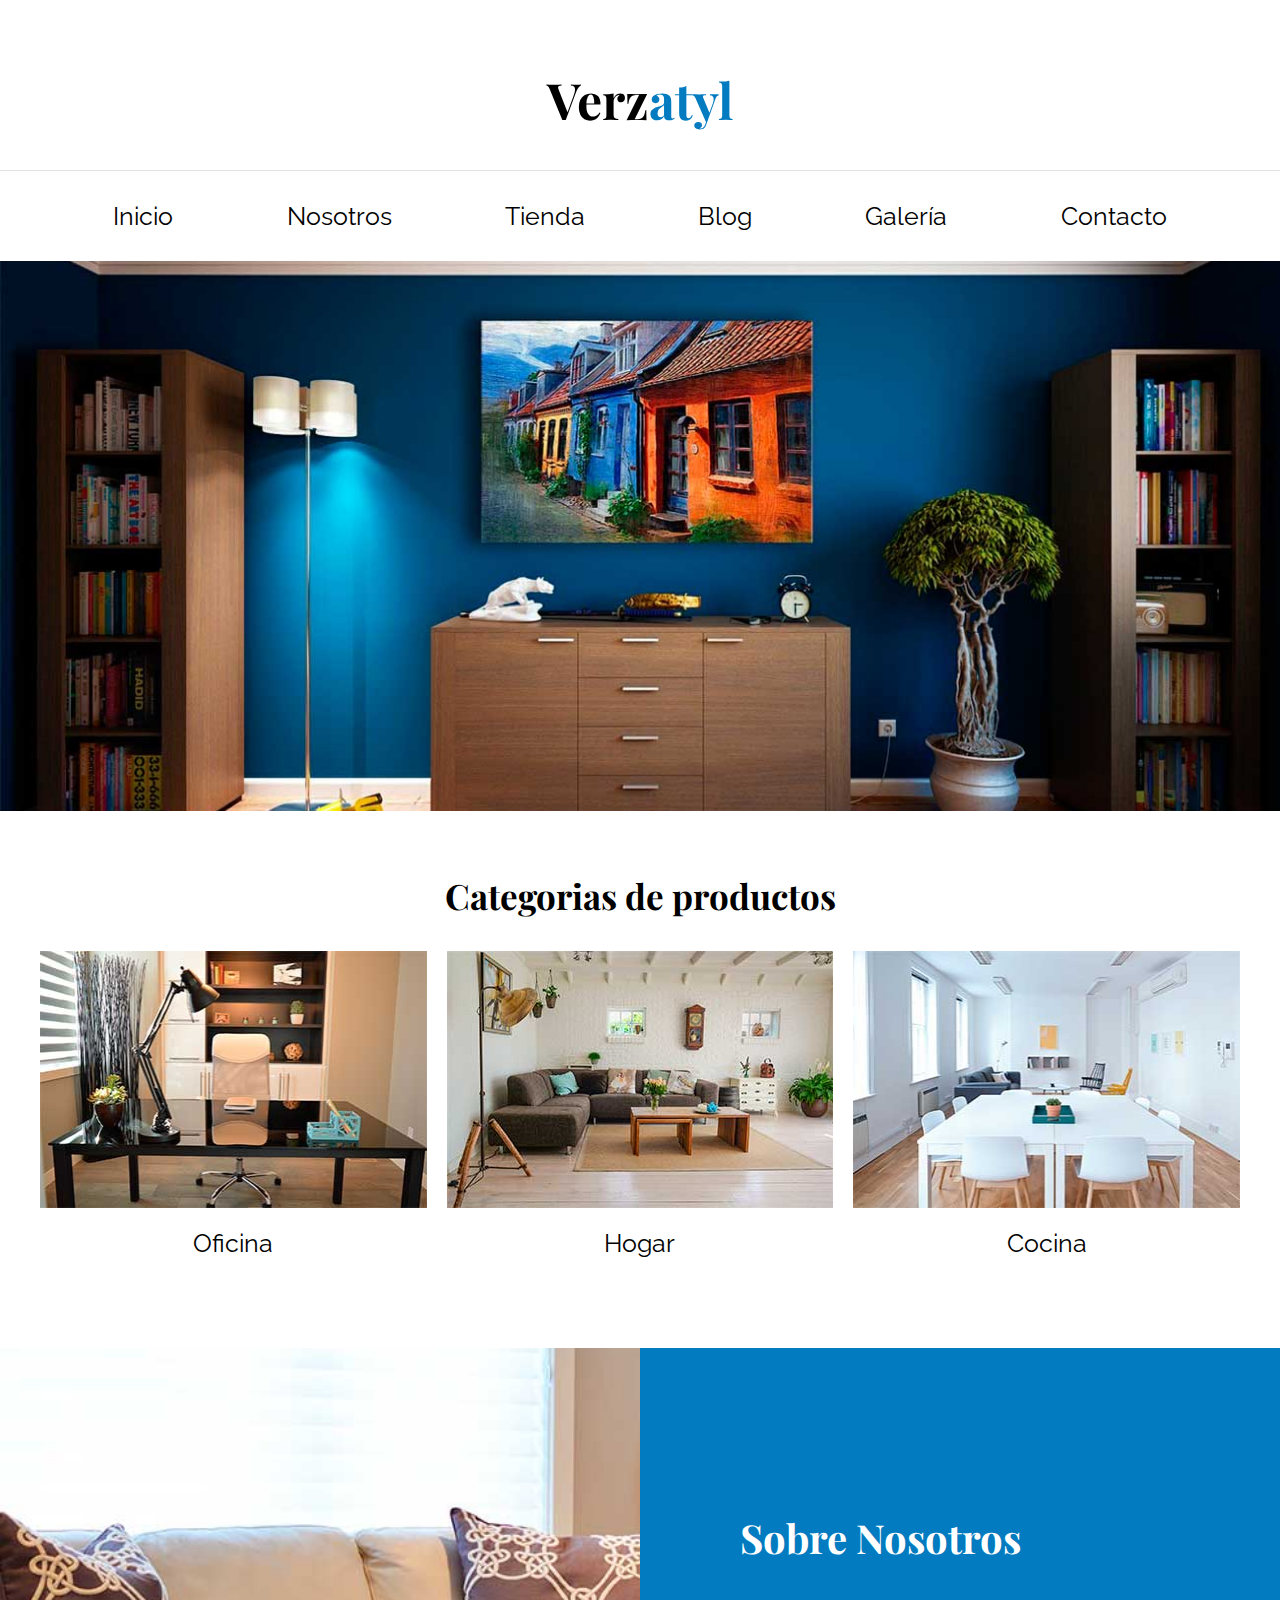
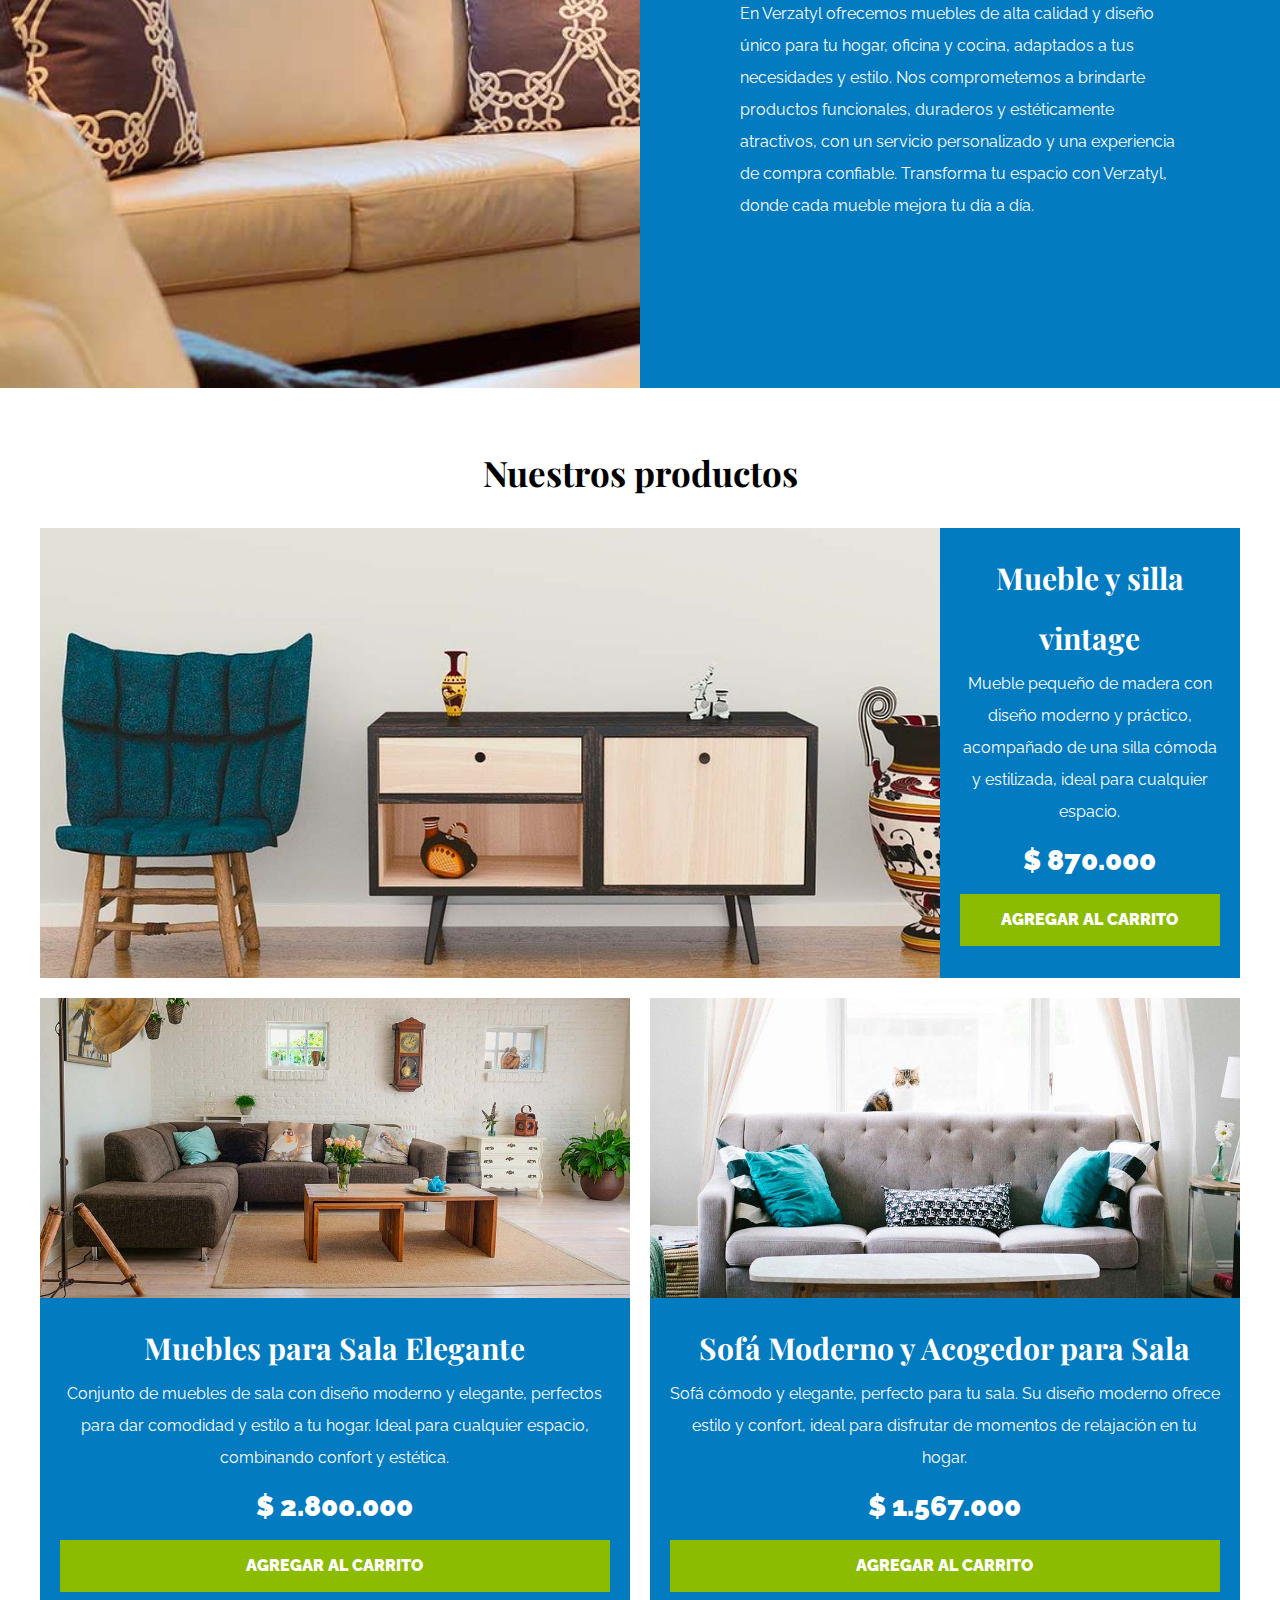
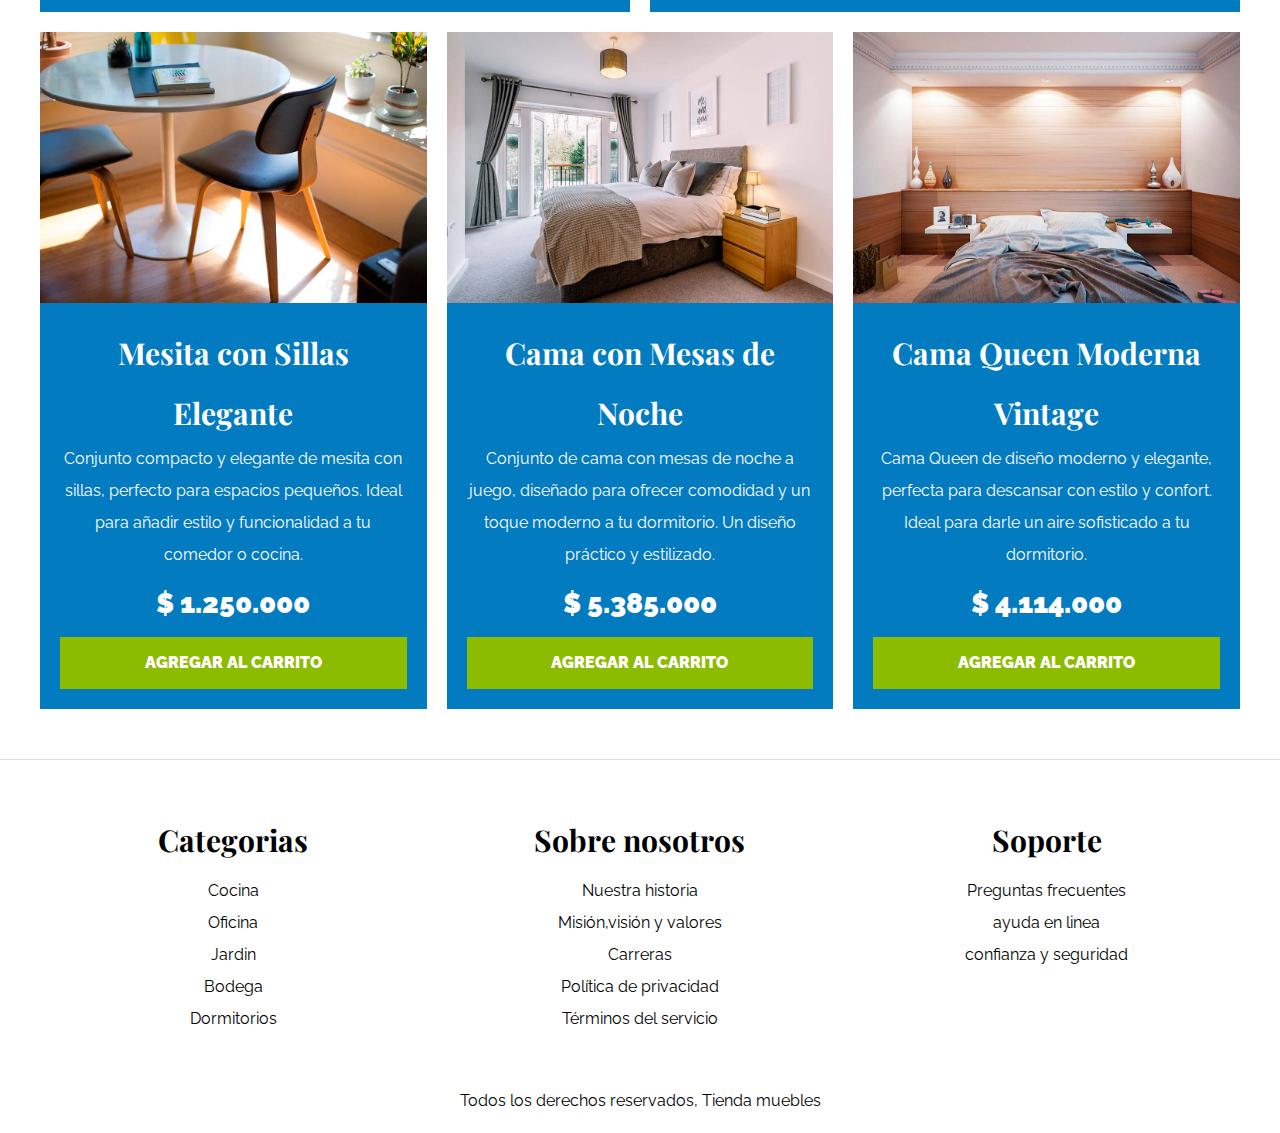
==== commit 971dc44d: "feat: :art: Modifico precios" ====
--- a/index.html
+++ b/index.html
@@ -61,7 +61,7 @@
                     <h3>Mueble y silla vintage</h3>
                     <p>
                         Mueble pequeño de madera con diseño moderno y práctico, acompañado de una silla cómoda y estilizada, ideal para cualquier espacio.</p>
-                    <p class="precio">$ 1.000.000</p>
+                    <p class="precio">$ 870.000</p>
                     
                     <a class="boton" href="#">Agregar al carrito</a>
                 </div> <!--info del producto -->
@@ -72,7 +72,7 @@
                     <h3>Muebles para Sala Elegante</h3>
                     <p>
                         Conjunto de muebles de sala con diseño moderno y elegante, perfectos para dar comodidad y estilo a tu hogar. Ideal para cualquier espacio, combinando confort y estética.</p>
-                    <p class="precio">$ 2.000.000</p>
+                    <p class="precio">$ 2.800.000</p>
                     <a class="boton" href="#">Agregar al carrito</a>
                 </div> <!--info del producto -->
             </div>  <!--Producto 2 -->
@@ -81,7 +81,7 @@
                 <div class="texto-producto"> 
                     <h3>Sofá Moderno y Acogedor para Sala</h3>
                     <p>Sofá cómodo y elegante, perfecto para tu sala. Su diseño moderno ofrece estilo y confort, ideal para disfrutar de momentos de relajación en tu hogar.</p>
-                    <p class="precio">$ 3.000.000</p>
+                    <p class="precio">$ 1.567.000</p>
                     <a class="boton" href="#">Agregar al carrito</a>
                 </div> <!--info del producto -->
             </div>  <!--Producto 3 -->
@@ -90,7 +90,7 @@
                 <div class="texto-producto"> 
                     <h3>Mesita con Sillas Elegante</h3>
                     <p>Conjunto compacto y elegante de mesita con sillas, perfecto para espacios pequeños. Ideal para añadir estilo y funcionalidad a tu comedor o cocina.</p>
-                    <p class="precio">$ 4.000.000</p>
+                    <p class="precio">$ 1.250.000</p>
                     <a class="boton" href="#">Agregar al carrito</a>
                 </div> <!--info del producto -->
             </div>  <!--Producto 4 -->
@@ -99,7 +99,7 @@
                 <div class="texto-producto"> 
                     <h3>Cama con Mesas de Noche</h3>
                     <p>Conjunto de cama con mesas de noche a juego, diseñado para ofrecer comodidad y un toque moderno a tu dormitorio. Un diseño práctico y estilizado.</p>
-                    <p class="precio">$ 5.000.000</p>
+                    <p class="precio">$ 5.385.000</p>
                     <a class="boton" href="#">Agregar al carrito</a>
                 </div> <!--info del producto -->
             </div>  <!--Producto 5 -->
@@ -108,7 +108,7 @@
                 <div class="texto-producto"> 
                     <h3>Cama Queen Moderna Vintage</h3>
                     <p>Cama Queen de diseño moderno y elegante, perfecta para descansar con estilo y confort. Ideal para darle un aire sofisticado a tu dormitorio.</p>
-                    <p class="precio">$ 6.000.000</p>
+                    <p class="precio">$ 4.114.000</p>
                     <a class="boton" href="#">Agregar al carrito</a>
                 </div> <!--info del producto -->
             </div>  <!--Producto 6 -->
